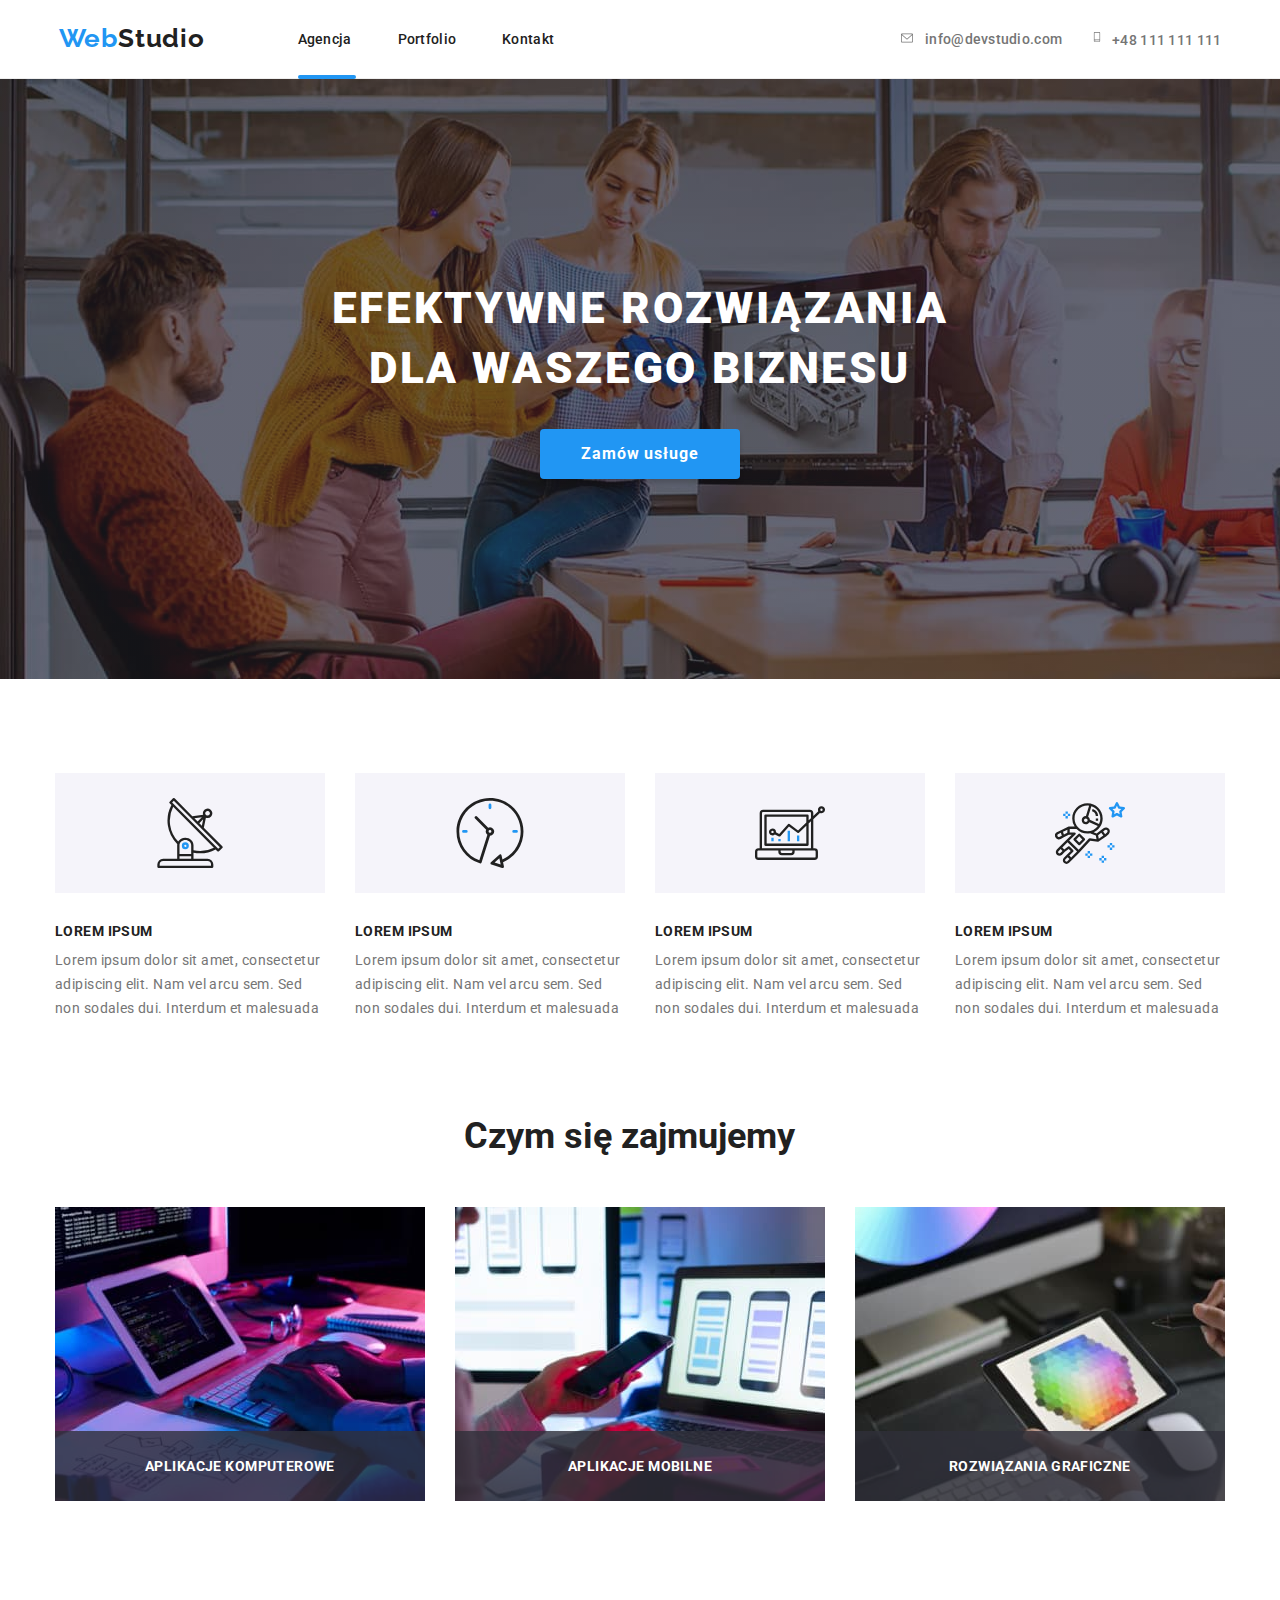
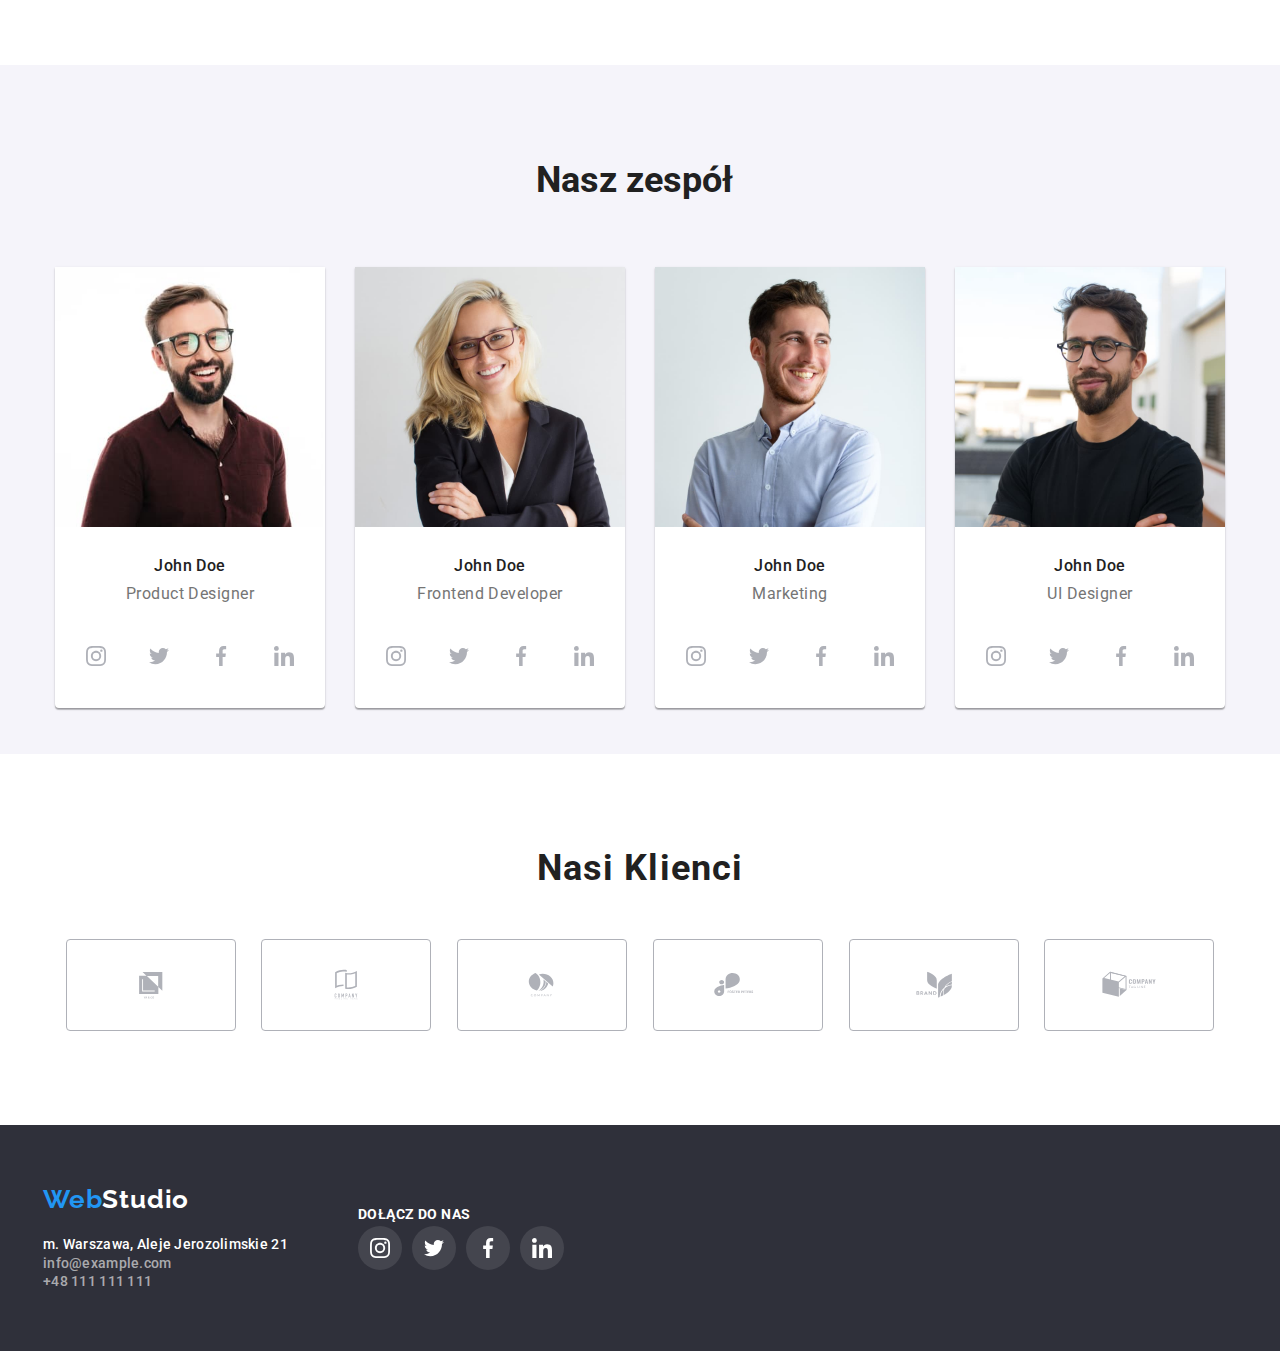
==== index.html @ 9479b804 "zmiany w index" ====
<!DOCTYPE html>
<html lang="en">
<head>
    <meta charset="UTF-8">
    <meta http-equiv="X-UA-Compatible" content="IE=edge">
    <meta name="viewport" content="width=device-width, initial-scale=1.0">
    <title>Studio</title>
    <link rel="stylesheet" href="https://cdnjs.cloudflare.com/ajax/libs/modern-normalize/1.0.0/modern-normalize.min.css">
    <link rel="stylesheet" href="css/styles.css">
    <link rel="preconnect" href="https://fonts.googleapis.com">
    <link rel="preconnect" href="https://fonts.gstatic.com" crossorigin>
    <link href="https://fonts.googleapis.com/css2?family=Raleway:wght@700&family=Roboto:wght@400;500;700;900&display=swap" rel="stylesheet">
</head>
<body>
    <header class="head">
        <div class="container">
            <div class="logo">
                <a class="logo-black" href="index.html"><span class="logo-blue">Web</span>Studio</a>
            </div>
            <nav class="navigation">
                <ul class="navigation-list">
                    <li class="navigation-list-item">
                        <div>
                            <a class="navigation-list-item-link blue-line" href="index.html">Agencja</a>
                        </div>
                    </li>
                    <li class="navigation-list-item">
                        <a class="navigation-list-item-link" href="portfolio.html">Portfolio</a>
                    </li>
                    <li class="navigation-list-item">
                        <a class="navigation-list-item-link" href="#">Kontakt</a>
                    </li>
                </ul>
            </nav>
            <ul class="head-adress-list">
                <li class="head-adres-mail adress-link">
                    <a class="head-adress-link" href="mailto:info@devstudio.com">
                        <svg class="head-icon" width="16" height="12">
                            <use href="./images/sprite.svg#icon-icon1head1" id="icon-icon1head1"></use>
                        </svg>info@devstudio.com
                    </a>
                </li>
                <li class="head-adres-phone adress-link">
                    <a class="head-adress-link" href="tel:+48111111111">
                        <svg class="head-icon" width="10" height="16">
                            <use href="./images/sprite.svg#icon-icon1head2"></use>
                        </svg>+48 111 111 111
                    </a>
                </li>
            </ul>
        </div>
    </header>
    <main>
<!--section:EFEKTYWNE ROZWIĄZANIA DLA WASZEGO BIZNESU-->
        <section class="hero section">
            <div class="container">
                <a class="hero-content">
                    <h1 class="hero-content-title">EFEKTYWNE ROZWIĄZANIA<br>DLA WASZEGO BIZNESU</h1></a>
                    <button class="hero-content-button" data-modal-open type="button">Zamów usługe</button></a>
                </a>
            </div>
        </section>
<!--division:paragraphs-->
        <section class="paragraphs section">  
            <div class="container">
                <ul class="paragraphs-list">
                    <li class="paragraphs-list-item">
                        <div class="paragraphs-list-icon">
                            <svg class="paragraphs-icon" width="70" height="70">
                                <use href="./images/sprite.svg#icon-icon2lorem1"></use>
                            </svg>
                        </div>
                        <h4 class="paragraphs-list-item-title">LOREM IPSUM</h4>
                        <p class="paragraphs-list-item-content">Lorem ipsum dolor sit amet, consectetur<br>
                            adipiscing elit. Nam vel arcu sem. Sed <br>non
                            sodales dui. Interdum et malesuada</p>
                    </li>
                    <li class="paragraphs-list-item">
                        <div class="paragraphs-list-icon">
                            <svg class="paragraphs-icon" width="70" height="70">
                                <use href="./images/sprite.svg#icon-icon2lorem2"></use>
                            </svg>
                        </div>
                        <h4 class="paragraphs-list-item-title">LOREM IPSUM</h4>
                        <p class="paragraphs-list-item-content">Lorem ipsum dolor sit amet, consectetur<br>
                            adipiscing elit. Nam vel arcu sem. Sed <br>non
                            sodales dui. Interdum et malesuada</p>
                    </li>
                    <li class="paragraphs-list-item">
                        <div class="paragraphs-list-icon">
                            <svg class="paragraphs-icon" width="70" height="70">
                                <use href="./images/sprite.svg#icon-icon2lorem3"></use>
                            </svg>
                        </div>
                        <h4 class="paragraphs-list-item-title">LOREM IPSUM</h4>
                        <p class="paragraphs-list-item-content">Lorem ipsum dolor sit amet, consectetur<br>
                            adipiscing elit. Nam vel arcu sem. Sed <br>non
                            sodales dui. Interdum et malesuada</p>
                    </li>
                    <li class="paragraphs-list-item">
                        <div class="paragraphs-list-icon">
                            <svg class="paragraphs-icon" width="70" height="70">
                                <use href="./images/sprite.svg#icon-icon2lorem4"></use>
                            </svg>
                        </div>
                        <h4 class="paragraphs-list-item-title">LOREM IPSUM</h4>
                        <p class="paragraphs-list-item-content">Lorem ipsum dolor sit amet, consectetur<br>
                            adipiscing elit. Nam vel arcu sem. Sed <br>non
                            sodales dui. Interdum et malesuada</p>
                    </li>
                </ul>
            </div>
        </section>
<!--section:Czym się zajmujemy-->
        <section class="about-us section"> 
            <div class="container">
                <h2 class="about-us-heading-second-level">Czym się zajmujemy</h2>
                <ul class="about-us-list">
                    <li class="about-us-list-item">
                        <img class="about-us-caption" src="images/img1.jpg" width="370" height="294" alt="computer">
                        <p class="about-us-label">Aplikacje komputerowe</p>
                    </li>
                    <li class="about-us-list-item">
                        <img class="about-us-caption" src="images/img2.jpg" width="370" height="294" alt="phone">
                        <p class="about-us-label">Aplikacje mobilne</p>
                    </li>
                    <li class="about-us-list-item">
                        <img class="about-us-caption"src="images/img3.jpg" width="370" height="294" alt="tablet">
                        <p class="about-us-label">Rozwiązania graficzne</p>
                    </li>
                </ul>
            </div>
        </section>
<!--section:Nasz zespół-->
        <section class="team section">
            <div class="container">
                <h2 class="team-heading-second-level">Nasz zespół</h2>
                <ul class="team-list">
                    <li class="team-list-item">
                        <figure class="team-list-caption">
                            <img class="team-list-photo" src="images/imgteam1.jpg" alt="John Doe Product Designer" width="270" height="260"/>
                            <figcaption>
                                <p class="team-list-name">John Doe</p>
                                <p class="team-list-position">Product Designer</p>
                                <p class="team-social-media">
                                    <a class="team-list-link" href="#">
                                        <svg class="team-icon" width="20" height="20">
                                            <use href="./images/sprite.svg#icon-icon3socialmedia1"></use>
                                        </svg>
                                    </a>
                                    <a class="team-list-link" href="#">
                                        <svg class="team-icon" width="20" height="20">
                                            <use href="./images/sprite.svg#icon-icon3socialmedia2"></use>
                                        </svg>
                                    </a>
                                    <a class="team-list-link" href="#">
                                        <svg class="team-icon" width="20" height="20">
                                            <use href="./images/sprite.svg#icon-icon3socialmedia3"></use>
                                        </svg>
                                    </a>
                                    <a class="team-list-link" href="#">
                                        <svg class="team-icon" width="20" height="20">
                                            <use href="./images/sprite.svg#icon-icon3socialmedia4"></use>
                                        </svg>
                                    </a>
                                </p>
                            </figcaption>
                            
                        </figure>
                    </li>
                    <li class="team-list-item">
                        <figure class="team-list-caption">
                            <img class="team-list-photo" src="images/imgteam2.jpg" alt="John Doe Frontend Developer" width="270" height="260"/>
                            <figcaption>
                                <p class="team-list-name">John Doe</p>
                                <p class="team-list-position">Frontend Developer</p>
                            </figcaption>
                                <div class="team-social-media">
                                    <a class="team-list-link" href="#">
                                        <svg class="team-icon" width="20" height="20">
                                            <use href="./images/sprite.svg#icon-icon3socialmedia1"></use>
                                        </svg>
                                    </a>
                                    <a class="team-list-link" href="#">
                                        <svg class="team-icon" width="20" height="20">
                                            <use href="./images/sprite.svg#icon-icon3socialmedia2"></use>
                                        </svg>
                                    </a>
                                    <a class="team-list-link" href="#">
                                        <svg class="team-icon" width="20" height="20">
                                            <use href="./images/sprite.svg#icon-icon3socialmedia3"></use>
                                        </svg>
                                    </a>
                                    <a class="team-list-link" href="#">
                                        <svg class="team-icon" width="20" height="20">
                                            <use href="./images/sprite.svg#icon-icon3socialmedia4"></use>
                                        </svg>
                                    </a>
                                </div>
                        </figure>
                    </li>
                    <li class="team-list-item">
                        <figure class="team-list-caption">
                            <img class="team-list-photo" src="images/imgteam3.jpg" alt="John Doe Marketing" width="270" height="260"/>
                            <figcaption>
                                <p class="team-list-name">John Doe</p>
                                <p class="team-list-position">Marketing</p>
                            </figcaption>
                            <div class="team-social-media">
                                <a class="team-list-link" href="#">
                                    <svg class="team-icon" width="20" height="20">
                                        <use href="./images/sprite.svg#icon-icon3socialmedia1"></use>
                                    </svg>
                                </a>
                                <a class="team-list-link" href="#">
                                    <svg class="team-icon" width="20" height="20">
                                        <use href="./images/sprite.svg#icon-icon3socialmedia2"></use>
                                    </svg>
                                </a>
                                <a class="team-list-link" href="#">
                                    <svg class="team-icon" width="20" height="20">
                                        <use href="./images/sprite.svg#icon-icon3socialmedia3"></use>
                                    </svg>
                                </a>
                                <a class="team-list-link" href="#">
                                    <svg class="team-icon" width="20" height="20">
                                        <use href="./images/sprite.svg#icon-icon3socialmedia4"></use>
                                    </svg>
                                </a>
                            </div>
                        </figure>
                    </li>
                    <li class="team-list-item">
                        <figure class="team-list-caption">
                            <img class="team-list-photo" src="images/imgteam4.jpg" alt="John Doe UI Designer" width="270" height="260"/>
                            <figcaption>
                                <p class="team-list-name">John Doe</p>
                                <p class="team-list-position">UI Designer</p>
                            </figcaption>
                            <div class="team-social-media">
                                <a class="team-list-link" href="#">
                                    <svg class="team-icon" width="20" height="20">
                                        <use href="./images/sprite.svg#icon-icon3socialmedia1"></use>
                                    </svg>
                                </a>
                                <a class="team-list-link" href="#">
                                    <svg class="team-icon" width="20" height="20">
                                        <use href="./images/sprite.svg#icon-icon3socialmedia2"></use>
                                    </svg>
                                </a>
                                <a class="team-list-link" href="#">
                                    <svg class="team-icon" width="20" height="20">
                                        <use href="./images/sprite.svg#icon-icon3socialmedia3"></use>
                                    </svg>
                                </a>
                                <a class="team-list-link" href="#">
                                    <svg class="team-icon" width="20" height="20">
                                        <use href="./images/sprite.svg#icon-icon3socialmedia4"></use>
                                    </svg>
                                </a>
                            </div>
                        </figure>
                    </li>
                </ul>
            </div>     
        </section>
<!--section:Nasi klienci-->
        <section class="our-clients section">
            <div class=" container">
                <h2 class="our-clients-second-level">Nasi Klienci</h2>
                <ul class="our-clients-list">
                    <li class="our-clients-list-item">
                        <a class="our-clients-list-link" href="#">
                            <svg class="client-icon" width="106" height="60">
                                <use href="./images/sprite.svg#icon-icon4logo1"></use>
                            </svg>
                        </a>
                    </li>
                    <li class="our-clients-list-item">
                        <a class="our-clients-list-link" href="#">
                            <svg class="client-icon" width="106" height="60">
                                <use href="./images/sprite.svg#icon-icon4logo2"></use>
                            </svg>
                        </a>
                    </li>
                    <li class="our-clients-list-item">
                        <a class="our-clients-list-link" href="#">
                            <svg class="client-icon" width="106" height="60">
                                <use href="./images/sprite.svg#icon-icon4logo3"></use>
                            </svg>
                        </a>
                    </li>
                    <li class="our-clients-list-item">
                        <a class="our-clients-list-link" href="#">
                            <svg class="client-icon" width="106" height="60">
                                <use href="./images/sprite.svg#icon-icon4logo4"></use>
                            </svg>
                        </a>
                    </li>
                    <li class="our-clients-list-item">
                        <a class="our-clients-list-link" href="#">
                            <svg class="client-icon" width="106" height="60">
                                <use href="./images/sprite.svg#icon-icon4logo5"></use>
                            </svg>
                        </a>
                    </li>
                    <li class="our-clients-list-item">
                        <a class="our-clients-list-link" href="#">
                            <svg class="client-icon" width="106" height="60">
                                <use href="./images/sprite.svg#icon-icon4logo6"></use>
                            </svg>
                        </a>
                    </li>
                </ul>
            </div>
        </section>
    </main>
<!--FOOTER-->
    <footer class="foot section">
        <div class="container foot-div">
            <div class="foot-navigation">
                <div class="logo-foot">
                    <a class="logo-white" href="index.html"><span class="logo-blue">Web</span>Studio</a>
                </div>
                <address>
                    <ul class="foot-list">
                        <li><a class="foot-adress" href="https://goo.gl/maps/iG8N9iNhBNZRM3RP8">m. Warszawa, Aleje Jerozolimskie 21</a></li>
                        <li><a class="foot-mail" href="mailto:info@example.com">info@example.com</a></li>
                        <li><a class="foot-phone-number" href="tel:+48111111111">+48 111 111 111</a></li>
                    </ul>
                </address>
            </div>
            <div class="foot-social-media">
                <p class="foot-social-media-caption">DOŁĄCZ DO NAS</p>
                    <ul class="foot-social-media-list">
                        <li class="foot-social-media-list-item">
                            <a class="foot-social-media-list-link" href="#">
                                <svg class="foot-icon" width="20" height="20">
                                    <use href="./images/sprite.svg#icon-icon3socialmedia1"></use>
                                </svg>
                            </a>
                        </li>
                        <li class="foot-social-media-list-item">
                            <a class="foot-social-media-list-link" href="#">
                                 <svg class="foot-icon" width="20" height="20">
                                    <use href="./images/sprite.svg#icon-icon3socialmedia2"></use>
                                </svg>
                            </a>
                        </li>
                        <li class="foot-social-media-list-item">
                            <a class="foot-social-media-list-link" href="#">
                                <svg class="foot-icon" width="20" height="20">
                                    <use href="./images/sprite.svg#icon-icon3socialmedia3"></use>
                                </svg>
                            </a>
                        </li>
                        <li class="foot-social-media-list-item">
                            <a class="foot-social-media-list-link" href="#">
                                <svg class="foot-icon" width="20" height="20">
                                    <use href="./images/sprite.svg#icon-icon3socialmedia4"></use>
                                </svg>
                            </a>
                        </li>
                    </ul>    
            </div> 
        </div>
    </footer>
<!--Okno moodalne-->
    <div class="backdrop is-hidden" data-modal>
        <div class="modal">
            <button type="button" class="close-btn" data-modal-close>X
                <svg class="close-icon">
                    <use href="./images/sprite.svg#icon-closeicon"></use>
                </svg>
            </button>    
        </div>
    </div>
    <script src="./js/modal.js"></script>
</body>
</html>
---- css/styles.css ----
:root {
  --main-font: "Roboto", sans-serif;
  --secondary-font: "Raleway", sans-serif;
  --main-color: #212121;
  --secondary-color: #2196f3;
  --white-color: #ffffff;
  --grey-color: #757575;
  --background-color: #2f303a;
  --second-background-color: #F5F4FA;
  --third-backgroundcolor: rgba(47,48,58,0.8);
  --footer-color: rgba(255, 255, 255, 0.6);
  --button-background-color: #f5f4fa;
  --backdrop-background-color: rgba(0, 0, 0, 0.1);
  --main-button-box-shadow: 0px 4px 4px rgba(0, 0, 0, 0.15);
  --menu-button-box-shadow: 0px 3px 1px rgba(0, 0, 0, 0.1),
    0px 1px 2px rgba(0, 0, 0, 0.08),
    0px 2px 2px rgba(0, 0, 0, 0.12);
  --white-border-color: #eeeeee;
  --caption-shadow: rgba(0, 0, 0, 0.12),
    0px 1px 1px rgba(0, 0, 0, 0.14),
    0px 2px 1px rgba(0, 0, 0, 0.2);
  --icon-first-color: #AFB1B8;
  --icon-second-color: rgba(255, 255, 255, 0.1);
  --portfolio-shadow: 0px 1px 1px rgba(0, 0, 0, 0.12),
    0px 4px 4px rgba(0, 0, 0, 0.06),
    1px 4px 6px rgba(0, 0, 0, 0.16);
  --modal-window-box-shadow: 0px 1px 3px rgba(0, 0, 0, 0.12),
    0px 1px 1px rgba(0, 0, 0, 0.14),
    0px 2px 1px rgba(0, 0, 0, 0.2);
}
body {
  font-family: var(--main-font);
  color: var(--main-color);
  font-style: normal;
  align-items: center;
}
h1,
h2,
h3,
h4,
h5,
h6 {
  margin: 0;
  padding: 0;
}
ul {
  padding: 0;
  margin: 0;
}
p {
  padding: 0;
  margin: 0;
}
img {
  display: block;
}
.container {
  width: 1200px;
  margin: 0 auto;
  align-items: center;
  justify-content: center;
}
/*=====HEADER=====*/

.head {
  border-bottom: 1px solid var(--white-border-color)
}
.head .container{
  display: flex;
  align-items: center;
  margin-left:auto;
}
.logo {
  margin-right: 93px;
  padding-top: 24px;
  padding-bottom: 24px;  
 }
.logo-black {
  font-family: var(--secondary-font);
  font-weight: 700;
  font-size: 26px;
  line-height: 1,192;
  letter-spacing: 0.03em;
  text-decoration: none;
  color: var(--main-color);
}
.logo-blue {
  font-family: var(--secondary-font);
  font-weight: 700;
  font-size: 26px;
  line-height: 1,192;
  letter-spacing: 0.03em;
  text-decoration: none;
  color: var(--secondary-color);
}
.navigation {
  display: flex;
}
.navigation-list {
  list-style-type: none;
  text-decoration: none;
  display: flex;
  color: var(--main-color);
  }
.navigation-list .navigation-list-item:not(:last-child) {
  margin-right: 46px;
}
.navigation-list-item-link {
  font-weight: 500;
  font-size: 14px;
  line-height: 1,142;
  letter-spacing: 0.02em;
  text-decoration: none;
  color: var(--main-color);
  
}
.navigation-list-item-link:hover,
.navigation-list-item-link:focus,
.navigation-list-item-link:active {
  color: var(--secondary-color);
  text-decoration: none;
}

.blue-line::after {
background-color: var(--secondary-color);
border-radius: 2px;
height: 4px;
width: 58px;
position: absolute;
content: "";
display: block;
justify-content: center;
margin-top: 27px;
margin-bottom: 0;
}

.head-adress-list{
  display: flex;
  padding-left: 345px;
  align-items: center;
  list-style-type: none;
  text-decoration: none;
  }
.adress-link:not(:last-child) {
  margin-right: 30px;
}
.head-adress-link {
  font-weight: 500;
  font-size: 14px;
  line-height: 1,142;
  letter-spacing: 0.02em;
  text-decoration: none;
  color: var(--grey-color);
}
.head-adress-link:hover,
.head-adress-link:hover .head-icon,
.head-adress-link:focus,
.head-adress-link:active,
.head-icon:hover,
.head-icon:focus,
.head-icon:active {
  color: var(--secondary-color);
  fill: var(--secondary-color);
}
.head-icon {
  display: inline-flex;
  align-items: center;
  justify-content: center;
  fill: var(--grey-color);
  margin-right: 10px;
  padding-top: auto;
  padding-bottom: auto;
}

/*====H2 to section=====*/

.heading-second-level {
  font-weight: 700;
  font-size: 36px;
  line-height: 1.143;
  padding-top: 94px;
  padding-bottom: 50px;
  list-style-type: none;
  text-decoration: none;
  padding-top: 94px;
  
}
/*=====section:EFEKTYWNE ROZWIĄZANIA DLA WASZEGO BIZNESU=======*/

.hero {
  display: flex;
  max-width: 1600px;
  padding-top: 200px;
  padding-bottom: 200px;
  background-size: cover;
  align-items: center;
  margin-left: auto;
  margin-right: auto;
  background-repeat: no-repeat;
  background-image:linear-gradient(rgba(47, 48, 58, 0.4),rgba(47, 48, 58, 0.4)), url("../images/imgbackground1.jpg");
  
}
.hero .hero-content-title {
  width: 696px;
  text-align: center;
  margin-left: auto;
  margin-right: auto;
}
.hero-content {
  text-decoration: none;

  }
.hero-content-title {
  font-weight: 900;
  font-size: 44px;
  line-height: 1.363;
  letter-spacing: 0.06em;
  text-decoration: none;
  text-transform: uppercase;
  color: var(--white-color);
  padding-bottom: 30px; 
}
.hero-content-button {
  font-weight: 700;
  font-size: 16px;
  line-height: 1,185;
  width: 200px;
  height: 50px;
  color: var(--white-color);
  background-color: var(--secondary-color);
  box-shadow: var(--main-button-box-shadow);
  border-radius: 4px;
  border-style: none;
  cursor: pointer;
  align-items: center;
  text-align: center;
  display: block;
  letter-spacing: 0.06em;
  margin-right:auto;
  margin-left:auto;
  }

  

/*======division:paragraphs=======*/

.paragraphs {
  padding-top: 94px;
 }
.paragraphs-list {
  list-style-type: none;
  text-decoration: none;
  display: flex;
  justify-content: space-evenly;
}
.paragraphs-list-item {
  padding-right: 15px;
  padding-left: 15px;
}
.paragraphs-list-item-title {
  font-weight: 700;
  font-size: 14px;
  line-height: 1.143;
  text-transform: uppercase;
  letter-spacing: 0.03em;
}
.paragraphs-list-item-content {
  font-size: 14px;
  line-height: 1.714;
  text-transform: none;
  letter-spacing: 0.03em;
  color: var(--grey-color);
  margin-top: 10px;
}
.paragraphs-list-icon {
  width: 270px;
  height: 120px;
  background-color: var(--second-background-color);
  display: flex;
  justify-content: center;
  align-items: center;
  margin-bottom: 30px;
}
/*======section:Czym się zajmujemy=======*/

.about-us-heading-second-level {
  font-weight: 700;
  font-size: 36px;
  line-height: 1.167;
  padding-top: 94px;
  padding-bottom: 50px;
  margin: 0 auto;
  list-style-type: none;
  text-decoration: none;
  padding-top: 94px;
  padding-left: 424px;
}
.about-us-title {
  font-weight: 700;
  font-size: 36px;
  line-height: 1.167;
  list-style-type: none;
  text-decoration: none;
  align-items: center;
  padding-bottom:  50px;
}
.about-us-list {
  display: flex;
  list-style-type: none;
  padding-bottom: 94px;
  }
.about-us-list-item {
  padding-right: 15px;
  padding-left: 15px;
}
.about-us-caption {
display: block;
}
.about-us-label {
  position: relative;
  bottom: 70px;
  display: flex;
  align-items: center;
  justify-content: center;
  width: 100%;
  height: 70px;
  font-weight: 700;
  font-size: 14px;
  line-height: 1.143;
  text-align: center;
  letter-spacing: 0.03em;
  text-transform: uppercase;
  color: var(--white-color);
  background-color: var(--third-backgroundcolor);
}

/*======section: Nasz zespół=======*/

.team {
  background-color: var(--second-background-color);
}
.team-heading-second-level {
  font-weight: 700;
  font-size: 36px;
  line-height: 1.167;
  padding-top: 94px;
  padding-bottom: 50px;
  margin: 0 auto;
  list-style-type: none;
  text-decoration: none;
  padding-top: 94px;
  padding-left: 496px;
}
.team-list {
  display: flex;
  justify-content: space-evenly;
  list-style: none;
  flex-basis: calc(100%/4-30px);
}
.team-list-item {
  width: 270px;
  justify-content: center;
  display: flex;
  margin-left: 15px;
  margin-right: 15px;
  margin-bottom: 30px;
}
.team-list-caption {
  height: auto;
  width: 270px;
  border-radius: 0px 0px 4px 4px;
  box-shadow: 0px 1px 3px var(--caption-shadow);
  background: var(--white-color); 
}
.team-list-name {
  font-weight: 500;
  font-size: 16px;
  line-height: 1,188;
  letter-spacing: 0.03em;
  text-align: center;
  margin:0;
  padding-top:30px;
  padding-bottom: 10px;
}
.team-list-position {
  font-size: 16px;
  line-height: 1,188;
  letter-spacing: 0.03em;
  color: var(--grey-color);
  text-align: center;
  margin:0;
  padding-bottom:30px;
}
.team-social-media {
  display: flex;
  justify-content: space-evenly;
  align-content: center;
  padding-bottom: 30px;
}
.team-list-link{
  display: flex;
  align-items: center;
  justify-content: center;
  width: 44px;
  height: 44px;
  background-color: var(--white-color);
  border-radius: 50%;
  fill: var(--icon-first-color);
}
.team-list-link:focus, .team-list-link:hover {
  background-color: var(--secondary-color);
  fill: var(--white-color);  
}

/*=======section:Nasi klienci================*/

.our-clients-second-level {
font-weight: 700;
font-size: 36px;
line-height: 1,167;
text-align: center;
letter-spacing: 0.03em;
padding-top: 94px;
padding-bottom: 50px;
}
.our-clients-list {
  display: flex;
  align-items: center;
  justify-content: space-evenly;
  list-style-type: none;
  padding-bottom: 94px;
 
}
.our-clients-list-link {
  border: 1px solid var(--icon-first-color);
  border-radius: 4px;
  width: 170px;
  height: 92px;
  display: flex;
  align-items: center;
  justify-content: space-evenly;
    fill: var(--icon-first-color);
}
.client-icon {
  width: 106px;
  height: 60px;

}
.our-clients-list-link:hover, .our-clients-list-link:focus {
  fill: var(--secondary-color);
  border: 1px solid var(--secondary-color);
}

/*===========okno modalne===========*/

.backdrop {
  position: fixed;
  background-color: var(--backdrop-background-color);
  width: 100%;
  height: 100%;
  left: 0;
  top: 0;
  transition: opacity 250ms cubic-bezier(0.4, 0, 0.2, 1);

}
.modal {
  position: absolute;
  background-color: var(--white-color);
  width: 528px;
  height: 581px;
  border-radius: 4px;
  box-shadow: var(--modal-window-box-shadow);
  top: 40%;
  left: 50%;
  transform: translate(-50%, -15%);
  
}
.close-btn {
  position: absolute;
  top: 8px;
  right: 8px;
  width: 30px;
  height: 30px;
  border-radius: 50%;
  cursor: pointer;
  color: var(--white-color);
  background-color: var(--white-color);
  border: 1px solid var(--backdrop-background-color);
}
.close-icon {
  height: 18px;
  width: 18px;
  position: absolute;
  top: 5px;
  right: 5px;
  
}
.is-hidden {
  opacity: 0;
  visibility: hidden;
  pointer-events: none;
}


/*=======footer=====================*/

.foot {
  background-color: var(--background-color);
  font-style: normal;
 }
.foot .container {
  display: flex;
  align-items: center;
}
.foot-div {
  display: inline-block;
  margin: auto;
}
.logo-foot{
  padding-top: 60px;
}
.logo-white {
  font-family: var(--secondary-font);
  font-weight: 700;
  font-size: 26px;
  line-height: 1,192;
  letter-spacing: 0.03em;
  text-decoration: none;
  color: var(--white-color);
}
.foot-list {
  list-style-type: none;
  padding-top: 20px;
  padding-bottom: 60px;

  display: flex;
  flex-direction: column;
}
.foot-adress {
  font-weight: 500;
  font-size: 14px;
  line-height: 1.333;
  letter-spacing: 0.02em;
  text-decoration: none;
  font-style: normal;
  color: var(--white-color);
}
.foot-adress:hover,
.foot-adress:focus,
.foot-adress:active {
  color: var(--secondary-color);
}
.foot-mail {
  font-weight: 500;
  font-size: 14px;
  line-height: 1.333;
  letter-spacing: 0.02em;
  text-decoration: none;
  font-style: normal;
  color: var(--footer-color);
}
.foot-mail:hover,
.foot-mail:focus,
.foot-mail:active {
  color: var(--secondary-color);
}
.foot-phone-number {
  font-weight: 500;
  font-size: 14px;
  line-height: 1.333;
  letter-spacing: 0.02em;
  text-decoration: none;
  font-style: normal;
  color: var(--footer-color);
}
.foot-phone-number:hover,
.foot-phone-number:focus,
.foot-phone-number:active {
  color: var(--secondary-color);
}
.foot-social-media {
    padding-left: 70px;
  padding-right: 663px;
}
.foot-social-media-list{
  list-style: none;
  display: flex;
  padding-top: 20px;
}
.foot-social-media-list-item {
  padding-right: 10px;
}
.foot-social-media-caption{
  font-weight: 700;
  font-size: 14px;
  line-height: 16px;
  letter-spacing: 0.03em;
  text-transform: uppercase;
  position: absolute;
  color: var(--white-color);
  margin: 0px;
  padding-bottom: 20px;
}
.foot-social-media-list-link { 
  display: flex;
  align-items: center;
  justify-content: space-evenly;
  width: 44px;
  height: 44px;
  background-color: var(--icon-second-color);
  border-radius: 50%;
  fill: var(--white-color);
  list-style-type: none;
  }
.foot-social-media-list-link:focus,
.foot-social-media-list-link:hover {
  background-color: var(--secondary-color);
  fill: var(--white-color);
}
/*=========Portfolio buttons==========*/

.menu-buttons-list {
  list-style: none;
  display: flex;
  justify-content: center;
  padding-top: 94px;
  padding-bottom: 34px;
}
.menu-buttons-list-item:not(:last-child) {
  margin-right: 8px;
}
.button-portfolio {
  font-weight: 500;
  font-style: normal;
  font-size: 16px;
  line-height: 1.625;
  letter-spacing: 0.03em;
  width: auto;
  height: 38px;
  border-style: none;
  background-color: var(--button-background-color);
  border-radius: 4px;
  cursor: pointer;
}
.button-portfolio:hover,
.button-portfolio:focus {
  background-color: var(--secondary-color);
  box-shadow: var(--menu-button-box-shadow);
  color: var(--white-color);
  cursor: pointer;
}


/*======divison portfolio====*/

.portfolio-list {
  list-style-type: none;
  display: flex;
  flex-wrap: wrap;
  justify-content: space-between;
  margin-bottom: 94px;
}
.portfolio-list-item {
  margin-left: 15px;
  margin-top: 15px;
  margin-bottom: 30px;
  flex-basis: calc(100% / 3 - 30px);
  max-width: 370px;
}
.portfolio-list-item:hover,
.portfolio-list-item:focus {
  cursor: pointer;
  box-shadow: var(--portfolio-shadow);

}
.portfolio-border {
  border-left: 1px solid var(--white-border-color);
  border-bottom: 1px solid var(--white-border-color);
  border-right: 1px solid var(--white-border-color);
  width: 370px;
}
.portfolio-example {
  font-weight: 700;
  font-size: 18px;
  line-height: 2,000;
  letter-spacing: 0.06em;
  padding-top: 20px;
  padding-left: 24px;
}
.portfolio-description {
  font-size: 16px;
  line-height: 30px;
  letter-spacing: 0.03em;
  text-align: left;
  padding-left: 24px;
  padding-bottom: 20px;
  line-height: 1,666;
}
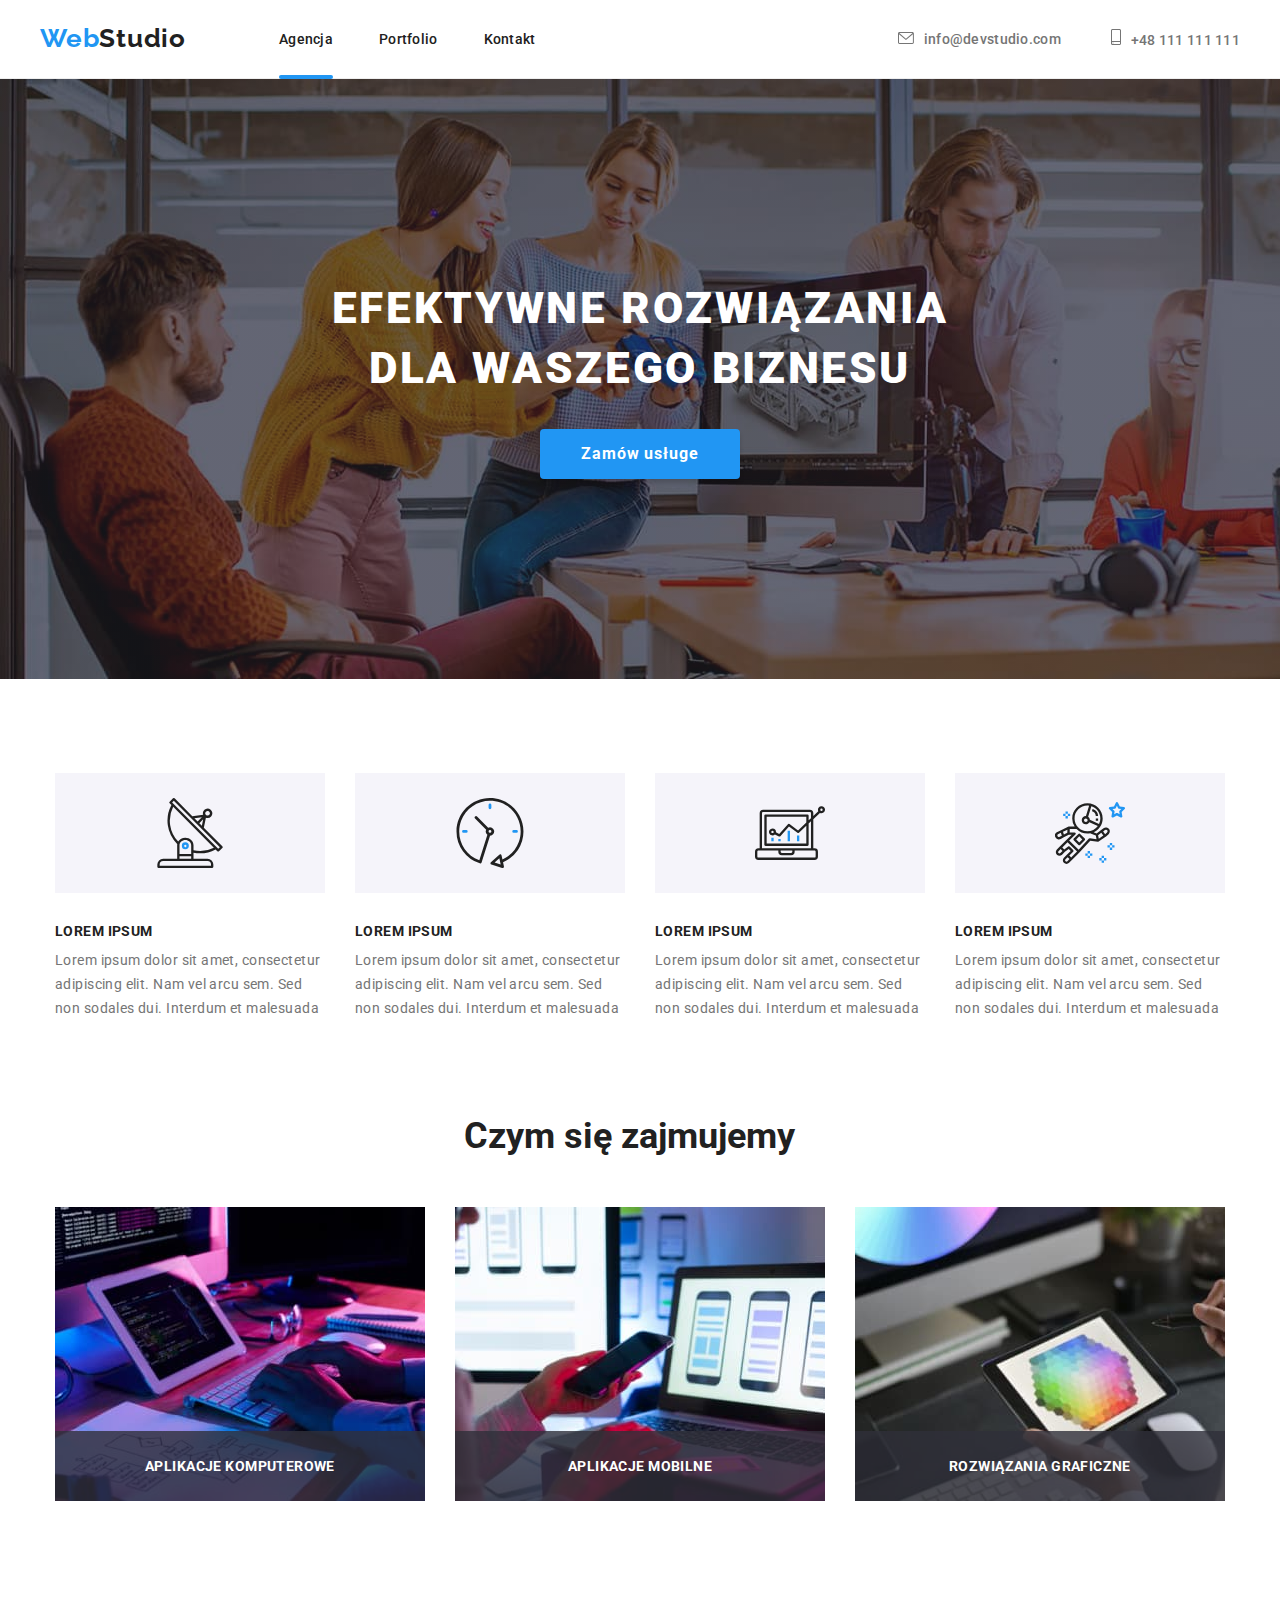
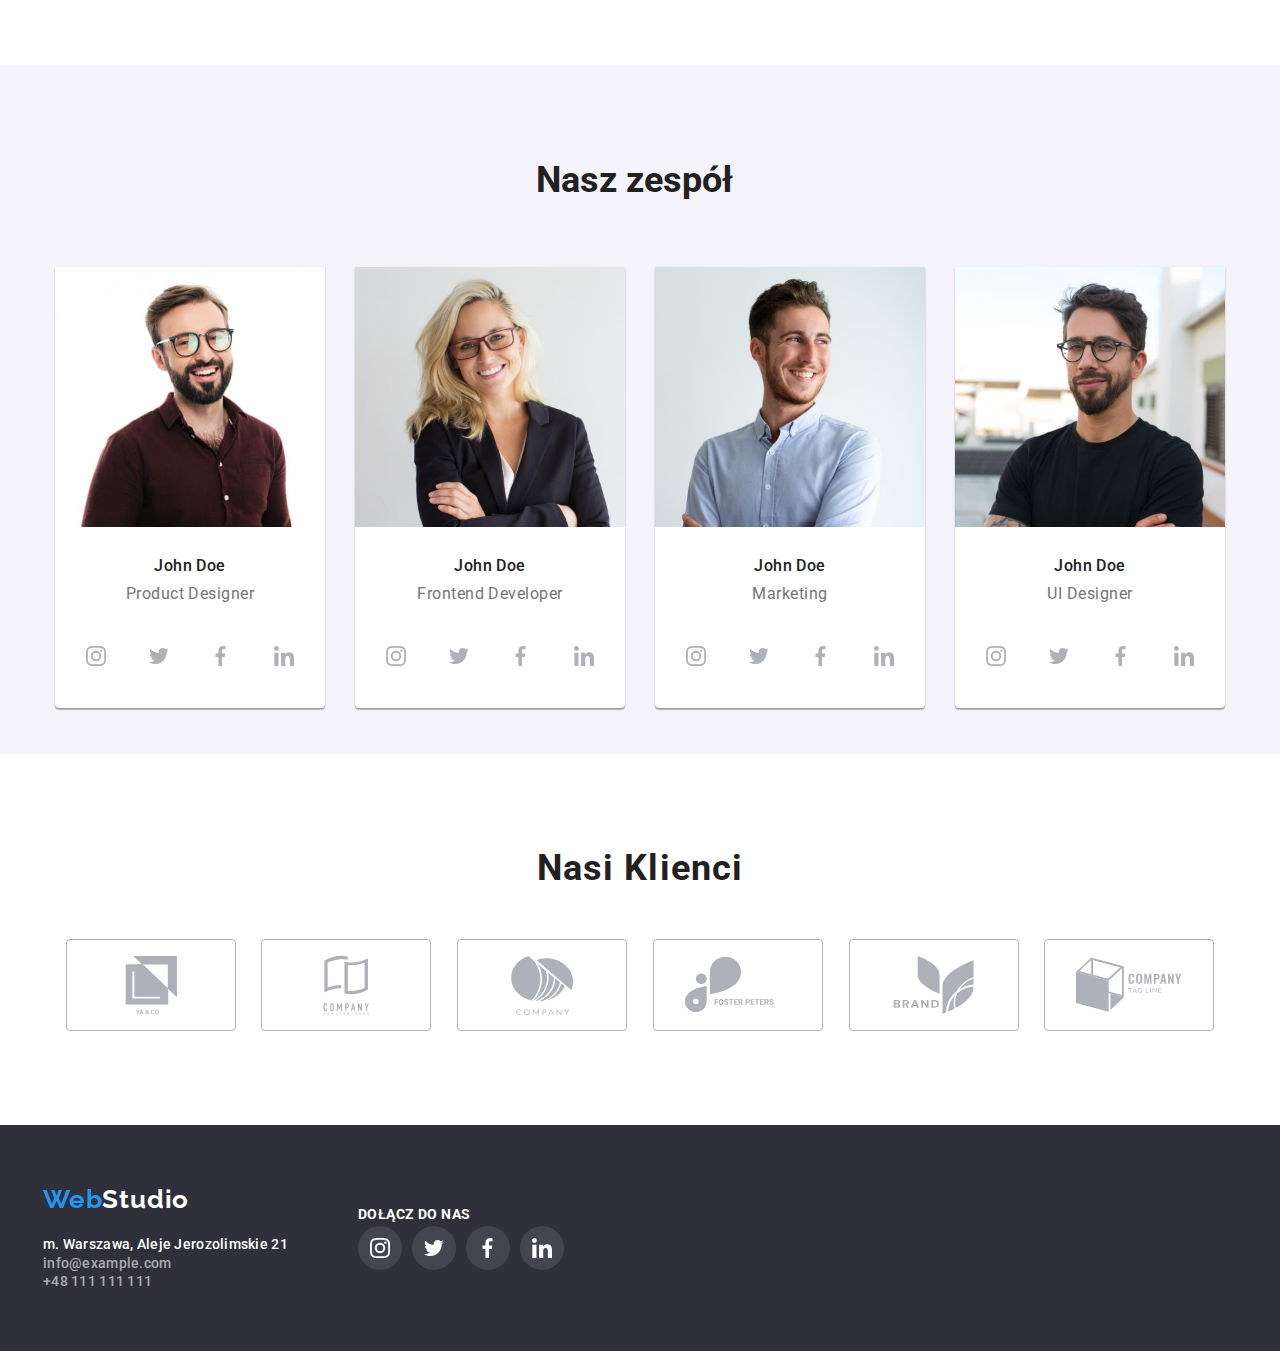
==== commit 4e5a9d51: "poprawki" ====
--- a/index.html
+++ b/index.html
@@ -370,7 +370,7 @@
         <div class="modal">
             <button type="button" class="close-btn" data-modal-close>X
                 <svg class="close-icon">
-                    <use href="./images/sprite.svg#icon-closeicon"></use>
+                    <use href="./images/sprite.svg#icon-icon6box4"></use>
                 </svg>
             </button>    
         </div>
--- a/css/styles.css
+++ b/css/styles.css
@@ -102,6 +102,9 @@
   display: flex;
   color: var(--main-color);
   }
+.navigation-list .navigation-list-item {
+position: relative;
+}
 .navigation-list .navigation-list-item:not(:last-child) {
   margin-right: 46px;
 }
@@ -112,37 +115,37 @@
   letter-spacing: 0.02em;
   text-decoration: none;
   color: var(--main-color);
-  
-}
+ }
 .navigation-list-item-link:hover,
 .navigation-list-item-link:focus,
 .navigation-list-item-link:active {
   color: var(--secondary-color);
-  text-decoration: none;
-}
-
-.blue-line::after {
-background-color: var(--secondary-color);
-border-radius: 2px;
-height: 4px;
-width: 58px;
-position: absolute;
-content: "";
-display: block;
-justify-content: center;
-margin-top: 27px;
-margin-bottom: 0;
-}
-
+  text-decoration: none; 
+}
+.navigation-list-item .navigation-list-item-link.blue-line::after {
+  background-color: var(--secondary-color);
+  border-radius: 2px;
+  height: 4px;
+  width: 100%;
+  position: absolute;
+  content: "";
+  display: block;
+  margin-top: 27px;
+}
+.navigation-list-item .navigation-list-item-link {
+transition: color 250ms cubic-bezier(0.4, 0, 0.2, 1);
+
+}
 .head-adress-list{
   display: flex;
   padding-left: 345px;
   align-items: center;
   list-style-type: none;
   text-decoration: none;
+  margin-left: auto;
   }
-.adress-link:not(:last-child) {
-  margin-right: 30px;
+.head-adress-list .head-adres-mail:not(:last-child) {
+  margin-right: 50px;
 }
 .head-adress-link {
   font-weight: 500;
@@ -151,6 +154,8 @@
   letter-spacing: 0.02em;
   text-decoration: none;
   color: var(--grey-color);
+  transition: color 250ms cubic-bezier(0.4, 0, 0.2, 1);
+  
 }
 .head-adress-link:hover,
 .head-adress-link:hover .head-icon,
@@ -168,8 +173,8 @@
   justify-content: center;
   fill: var(--grey-color);
   margin-right: 10px;
-  padding-top: auto;
-  padding-bottom: auto;
+  padding: 0px;
+  transition: fill 250ms cubic-bezier(0.4, 0, 0.2, 1);
 }
 
 /*====H2 to section=====*/
@@ -183,7 +188,6 @@
   list-style-type: none;
   text-decoration: none;
   padding-top: 94px;
-  
 }
 /*=====section:EFEKTYWNE ROZWIĄZANIA DLA WASZEGO BIZNESU=======*/
 
@@ -406,8 +410,11 @@
   background-color: var(--white-color);
   border-radius: 50%;
   fill: var(--icon-first-color);
-}
-.team-list-link:focus, .team-list-link:hover {
+  transition: color 250ms cubic-bezier(0.4, 0, 0.2, 1);
+  transition: fill 250ms cubic-bezier(0.4, 0, 0.2, 1);
+}
+.team-list-link:focus, 
+.team-list-link:hover {
   background-color: var(--secondary-color);
   fill: var(--white-color);  
 }
@@ -439,16 +446,22 @@
   display: flex;
   align-items: center;
   justify-content: space-evenly;
-    fill: var(--icon-first-color);
+  fill: var(--icon-first-color);
+  transition: color 250ms cubic-bezier(0.4, 0, 0.2, 1);
+  transition: fill 250ms cubic-bezier(0.4, 0, 0.2, 1);
+  
 }
 .client-icon {
   width: 106px;
   height: 60px;
+  margin: 0;
 
 }
 .our-clients-list-link:hover, .our-clients-list-link:focus {
   fill: var(--secondary-color);
   border: 1px solid var(--secondary-color);
+  
+  
 }
 
 /*===========okno modalne===========*/
@@ -460,7 +473,8 @@
   height: 100%;
   left: 0;
   top: 0;
-  transition: opacity 250ms cubic-bezier(0.4, 0, 0.2, 1);
+  opacity: 1;
+ 
 
 }
 .modal {
@@ -470,9 +484,9 @@
   height: 581px;
   border-radius: 4px;
   box-shadow: var(--modal-window-box-shadow);
-  top: 40%;
+  top: 50%;
   left: 50%;
-  transform: translate(-50%, -15%);
+  transform: translate(-50%, -50%);
   
 }
 .close-btn {
@@ -488,11 +502,13 @@
   border: 1px solid var(--backdrop-background-color);
 }
 .close-icon {
-  height: 18px;
-  width: 18px;
+  height: 11px;
+  width: 11px;
   position: absolute;
-  top: 5px;
-  right: 5px;
+  top: 8px;
+  right: 8px;
+  columns: var(--main-color);
+  font-size: 0%;
   
 }
 .is-hidden {
@@ -544,6 +560,7 @@
   text-decoration: none;
   font-style: normal;
   color: var(--white-color);
+  transition: color 250ms cubic-bezier(0.4, 0, 0.2, 1);
 }
 .foot-adress:hover,
 .foot-adress:focus,
@@ -558,6 +575,7 @@
   text-decoration: none;
   font-style: normal;
   color: var(--footer-color);
+  transition: color 250ms cubic-bezier(0.4, 0, 0.2, 1);
 }
 .foot-mail:hover,
 .foot-mail:focus,
@@ -572,6 +590,7 @@
   text-decoration: none;
   font-style: normal;
   color: var(--footer-color);
+  transition: color 250ms cubic-bezier(0.4, 0, 0.2, 1);
 }
 .foot-phone-number:hover,
 .foot-phone-number:focus,
@@ -611,6 +630,7 @@
   border-radius: 50%;
   fill: var(--white-color);
   list-style-type: none;
+  transition: background-color 250ms cubic-bezier(0.4, 0, 0.2, 1);
   }
 .foot-social-media-list-link:focus,
 .foot-social-media-list-link:hover {
@@ -641,6 +661,8 @@
   background-color: var(--button-background-color);
   border-radius: 4px;
   cursor: pointer;
+  transition: color 250ms cubic-bezier(0.4, 0, 0.2, 1);
+  transition: background-color 250ms cubic-bezier(0.4, 0, 0.2, 1);
 }
 .button-portfolio:hover,
 .button-portfolio:focus {
@@ -666,12 +688,12 @@
   margin-bottom: 30px;
   flex-basis: calc(100% / 3 - 30px);
   max-width: 370px;
+  transition: box-shadow 250ms cubic-bezier(0.4, 0, 0.2, 1);
 }
 .portfolio-list-item:hover,
 .portfolio-list-item:focus {
   cursor: pointer;
   box-shadow: var(--portfolio-shadow);
-
 }
 .portfolio-border {
   border-left: 1px solid var(--white-border-color);
@@ -696,3 +718,51 @@
   padding-bottom: 20px;
   line-height: 1,666;
 }
+
+/*===========portfolio box===========*/
+
+
+
+.portfolio-list-item:hover,
+.portfolio-list-item:focus {
+  cursor: pointer;
+  box-shadow: var(--portfolio-shadow);
+}
+
+.portfolio-item {
+  position: relative;
+  overflow: hidden;
+}
+
+.portfolio-box {
+  position: absolute;
+  bottom: 0px;
+  left: 0px;
+  width: 100%;
+  height: 100%;
+  padding: 49px 45px 49px 24px;
+  background-color: rgba(33, 150, 243, 0.9);
+  transform: translateY(100%);
+  transition-duration: 250ms;
+  transition-timing-function: cubic-bezier(0.4, 0, 0.2, 1);
+}
+
+.portfolio-box-text {
+  font-size: 18px;
+  line-height: 1.556;
+  color: var(--white-color);
+}
+
+.portfolio-list-item .portfolio-box {
+  transition-duration: 250ms;
+  transition-timing-function: cubic-bezier(0.4, 0, 0.2, 1);
+}
+
+.portfolio-item:hover .portfolio-box {
+  transform: translateY(0);
+}
+
+
+
+
+
